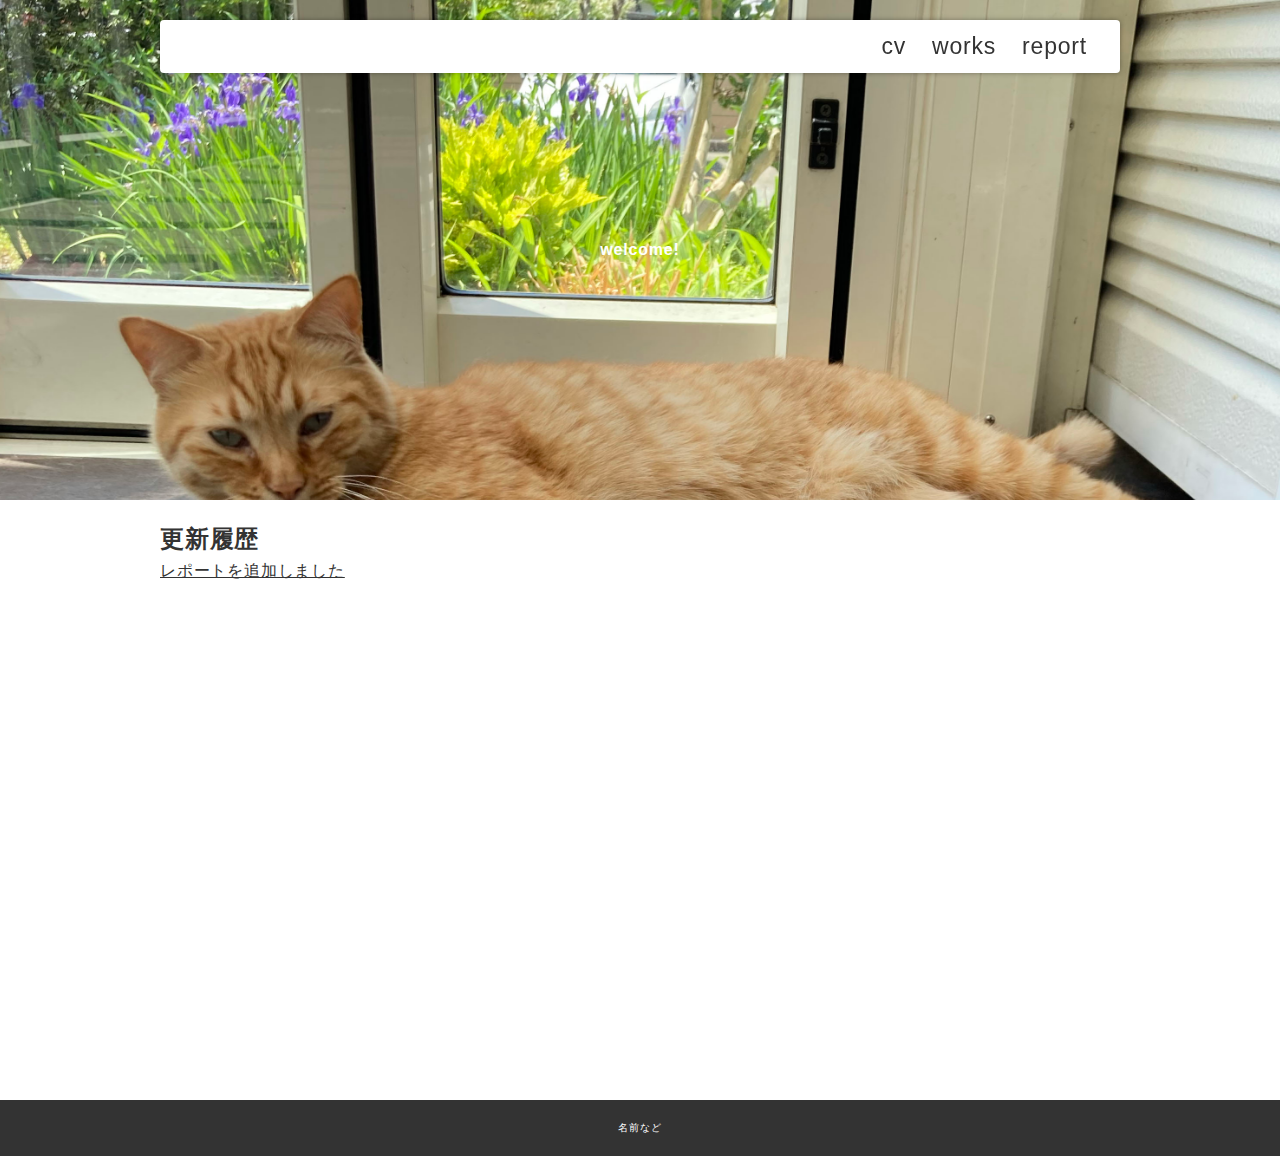
==== index.html @ 6a3b651f "Update index.html" ====
<!DOCTYPE html>
<html lang="ja">
<head>
  <meta charset="UTF-8">
  <meta http-equiv="X-UA-Compatible" content="IE=edge">
  <meta name="viewport" content="width=device-width, initial-scale=1.0">
  <link rel="stylesheet" href="./css/style.css">
  <title>トップページ</title>
</head>
<body>
  
  <header>
    <div class="inner">
      <p id="header_logo">
        <a href="./index.html"><img src="./images/1x/logname.png" alt=""></a>
      </p>
      <ul id="global_menu">
        <li><a href="./cv.html">cv</a></li>
        <li><a href="./works/index.html">works</a></li>
        <li><a href="./reports/index.html">report</a></li>
      </ul>
    </div>
  </header>

  <section>
    <!-- 空の要素だけどcssで背景を設定している -->
    <div class="top_eye_catch">
      welcome!
    </div>
    <div class="contents">
      <h2>更新履歴</h2>
      <li></li>
      <ul>
        <li><a href="./reports/report01.html">レポートを追加しました</a></li>
      </ul>
    </div>
  </section>

  <footer>
    名前など
  </footer>


</body>
</html>
---- css/style.css ----
@charset "UTF-8";
/*======================================================
基本
======================================================*/
* {
  box-sizing: border-box;
  margin: 0;
  padding: 0;
}

html {
  font-size: 62.5%;
}

html,
body {
  height: 100%;
  font-feature-settings: "palt";
  background-color: #fff;
  position: relative;
}

body {
  font-size: 1.6rem;
  line-height: 1.6;
  font-family: "游ゴシック体", YuGothic, "游ゴシック", "Yu Gothic", "ヒラギノ角ゴ ProN W3", "Hiragino Kaku Gothic ProN", "メイリオ", Meiryo, sans-serif;
  color: #333333;
  letter-spacing: 0.05em;
}

body.contents_page {
  padding-top: 100px;
}

a {
  color: inherit;
  transition: 0.3s opacity;
}

a:hover {
  opacity: 0.7;
}

img {
  max-width: 100%;
  height: auto;
}

li {
  list-style: none;
}

@media (min-width: 901px) {
  .sp_only {
    display: none !important;
  }
}

@media (max-width: 900px) {
  .pc_only {
    display: none !important;
  }
}

/*======================================================
header
======================================================*/
header {
  position: fixed;
  z-index: 2;
  max-width: 1000px;
  top: 0;
  left: 0;
  right: 0;
  margin: auto;
}

header a {
  display: block;
  text-decoration: none;
}

header .inner {
  display: flex;
  background-color: #fff;
  justify-content: space-between;
  padding: 15px 20px;
  box-shadow: 0px 0px 5px rgba(0, 0, 0, 0.35);
  border-radius: 4px;
  margin: 20px;
}

/*======================================================
footer
======================================================*/
footer {
  background-color: #333;
  color: #fff;
  text-align: center;
  padding: 20px;
  font-size: 10px;
}

/*======================================================
コンテンツ
======================================================*/
#header_logo img {
  display: block;
}

#global_menu {
  display: flex;
  font-size: 23px;
  position: relative;
}

#global_menu a {
  padding: 0px 13px;
  line-height: 1;
  position: relative;
}

#global_menu li {
  position: relative;
}

#global_menu li.current::before {
  content: "";
  bottom: 2px;
  position: absolute;
  width: 100%;
  height: 10px;
  background-color: #ccc;
}

.top_eye_catch {
  height: 500px;
  background-image: url(../images/kiichan.jpg);
  background-size: cover;
  background-position: center center;
  background-attachment: fixed;
  display: flex;
  align-items: center;
  justify-content: center;
  color: #fff;
  font-weight: bold;
}

.report_eye_catch {
  height: 300px;
  background-image: url(../images/asagao.jpg);
  background-size: cover;
  background-position: center center;
  display: flex;
  align-items: center;
  justify-content: center;
  color: #fff;
  font-weight: bold;
}

.contents {
  max-width: 1000px;
  min-height: 600px;
  padding: 20px;
  margin: auto;
}

.thumb_list {
  display: flex;
  flex-wrap: wrap;
  margin: 0 -10px;
}

.thumb_list li {
  width: 25%;
  height: 120px;
  padding: 10px;
}

.thumb_list li a {
  display: block;
  height: 100%;
}

.thumb_list li a img {
  display: block;
  border: 1px solid #ccc;
  width: 100%;
  height: 100%;
  object-fit: cover;
  object-position: center center;
}

/*======================================================
report
======================================================*/
.report {
  border: 1px solid #ccc;
  padding: 40px;
}

.report .outline {
  margin-bottom: 40px;
  display: flex;
}

.report .outline .pic {
  width: 45%;
  border: 3px solid #999;
}

.report .outline .txt {
  flex: 1;
  padding-left: 20px;
}

.report h1 {
  margin-bottom: 20px;
  padding-left: 10px;
  border-left: 5px solid #ff9a02;
}

.ex_link {
  display: inline-block;
  position: relative;
  padding: 4px;
  padding-left: 26px;
}

.ex_link::before {
  box-sizing: border-box;
  content: "";
  display: block;
  width: 20px;
  height: 14px;
  border: 3px solid #666;
  border-radius: 3px;
  position: absolute;
  left: 0;
  top: 0;
  bottom: 0;
  margin: auto;
}

/*======================================================
汎用
======================================================*/
.mb_m {
  margin-bottom: 20px;
}
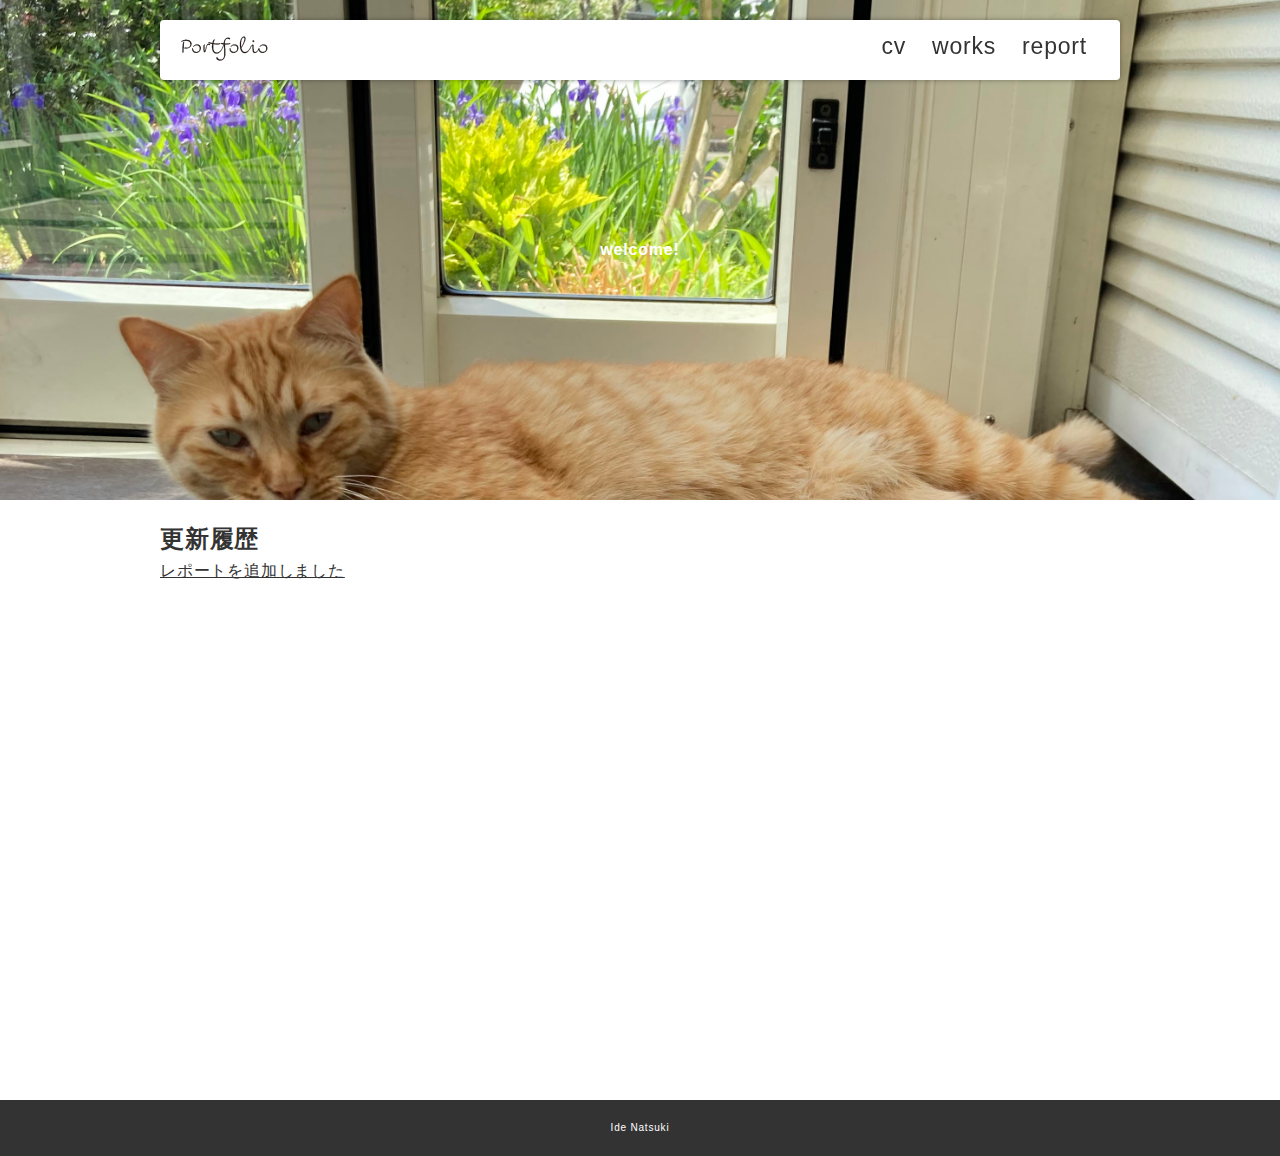
==== commit e2fd5112: "Update index.html" ====
--- a/index.html
+++ b/index.html
@@ -37,7 +37,7 @@
   </section>
 
   <footer>
-    名前など
+    Ide Natsuki
   </footer>
 
 
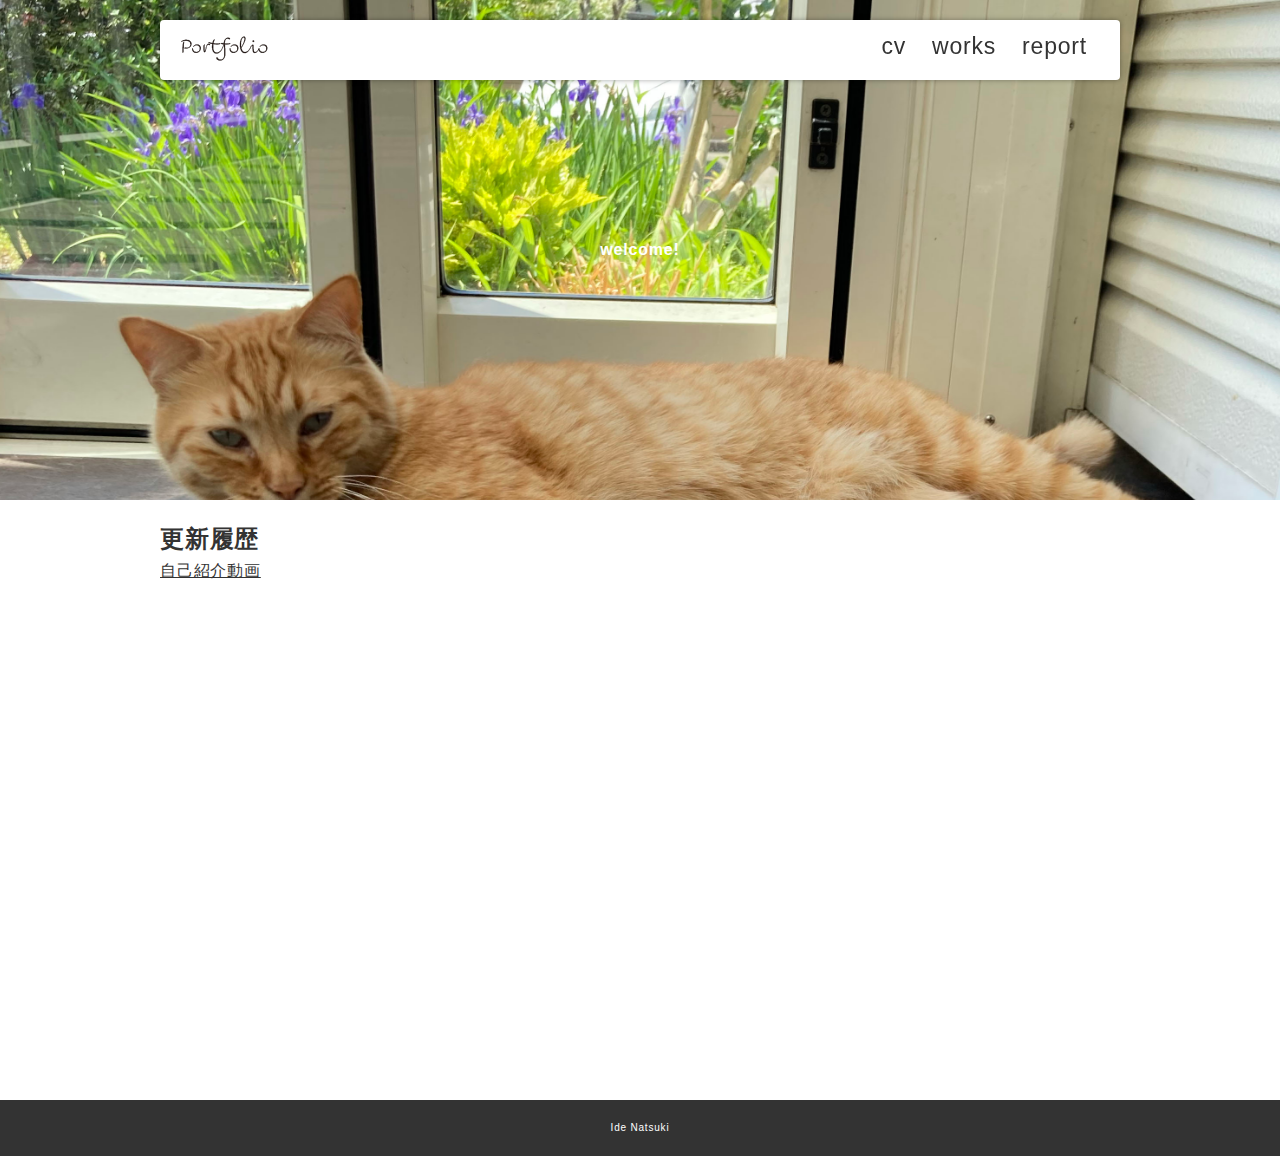
==== commit de7f6774: "Update index.html" ====
--- a/index.html
+++ b/index.html
@@ -31,7 +31,7 @@
       <h2>更新履歴</h2>
       <li></li>
       <ul>
-        <li><a href="./reports/report01.html">レポートを追加しました</a></li>
+        <li><a href="./works/report01.html">自己紹介動画</a></li>
       </ul>
     </div>
   </section>
--- a/css/style.css
+++ b/css/style.css
@@ -248,3 +248,42 @@
 .mb_m {
   margin-bottom: 20px;
 }
+
+#case1{
+  border-left: 1px solid #000;
+  margin-left: 30px;
+  }
+  
+ #case1 li{
+  display: flex;
+  align-items: flex-start;
+  margin-bottom: 14px;
+ }
+  
+ #case1 li .year{
+  width: 80px;
+  display: flex;
+  align-items: center;
+ }
+  
+ #case1 li .year::before{
+  content: '';
+  display: block;
+  position: relative;
+  width: 14px;
+  height: 14px;
+  border-radius: 7px;
+  background-color: #b0ccff;
+  left: -7px;
+  margin-right: 5px;
+ }
+  
+ #case1 li .date{
+  width: 60px;
+ }
+  
+ #case1 li .content{
+  flex: 1;
+ }
+ 
+ 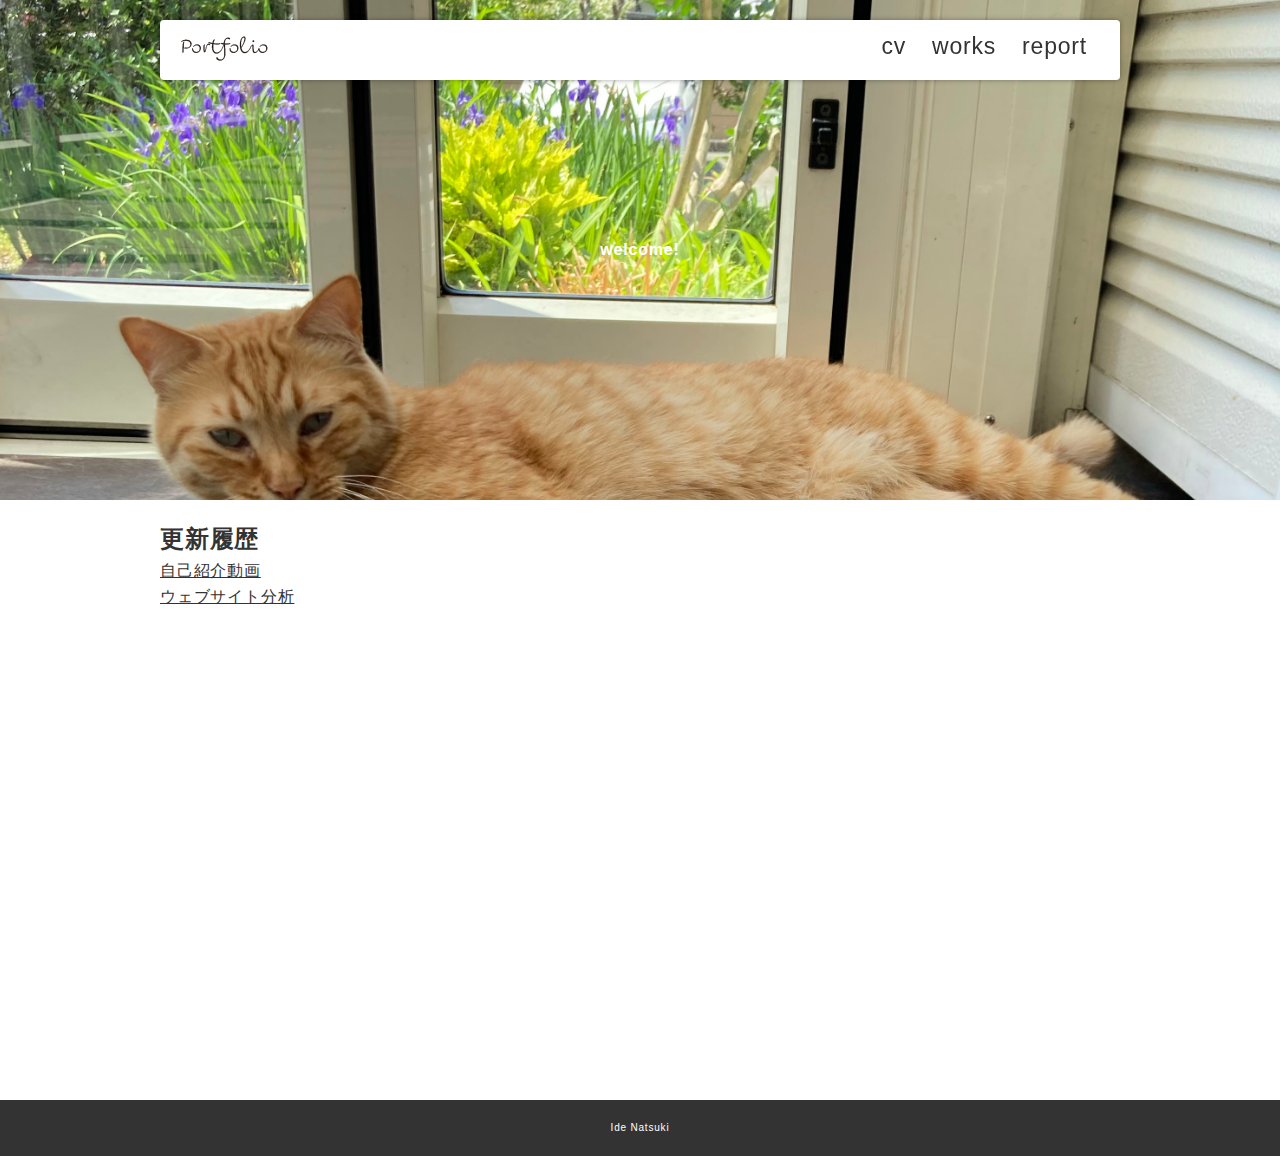
==== commit 6a78c0c1: "Update index.html" ====
--- a/index.html
+++ b/index.html
@@ -33,6 +33,9 @@
       <ul>
         <li><a href="./works/report01.html">自己紹介動画</a></li>
       </ul>
+      <ul>
+        <li><a href="./reports/report01.html">ウェブサイト分析</a></li>
+      </ul>
     </div>
   </section>
 
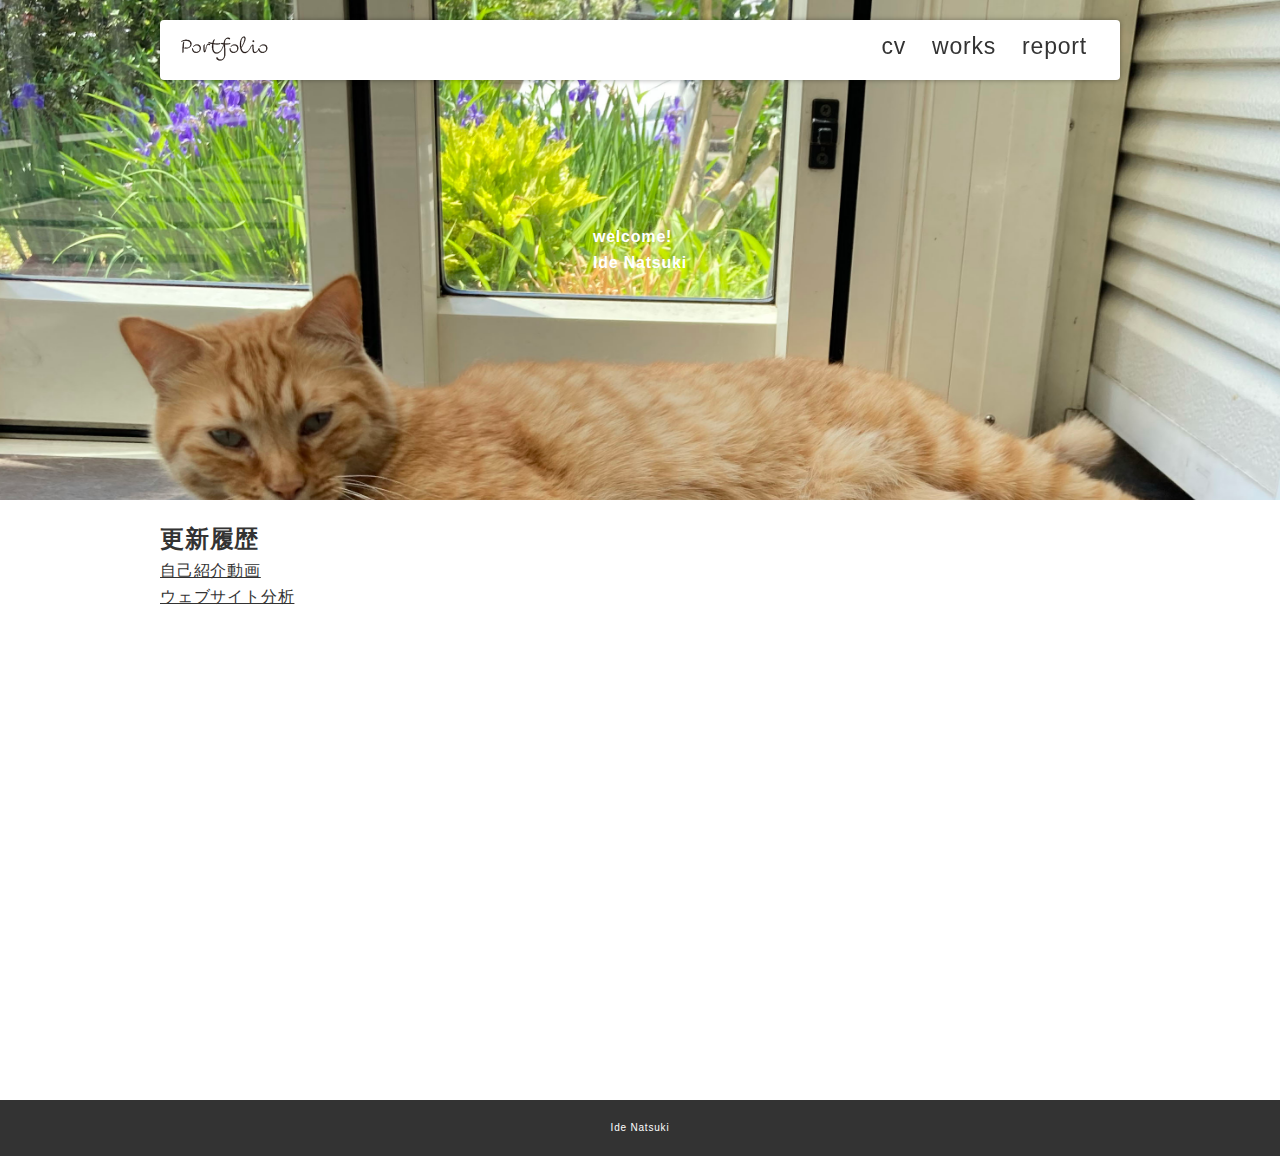
==== commit 12b9abf0: "Update index.html" ====
--- a/index.html
+++ b/index.html
@@ -25,7 +25,8 @@
   <section>
     <!-- 空の要素だけどcssで背景を設定している -->
     <div class="top_eye_catch">
-      welcome!
+      welcome!<br>
+      Ide Natsuki
     </div>
     <div class="contents">
       <h2>更新履歴</h2>
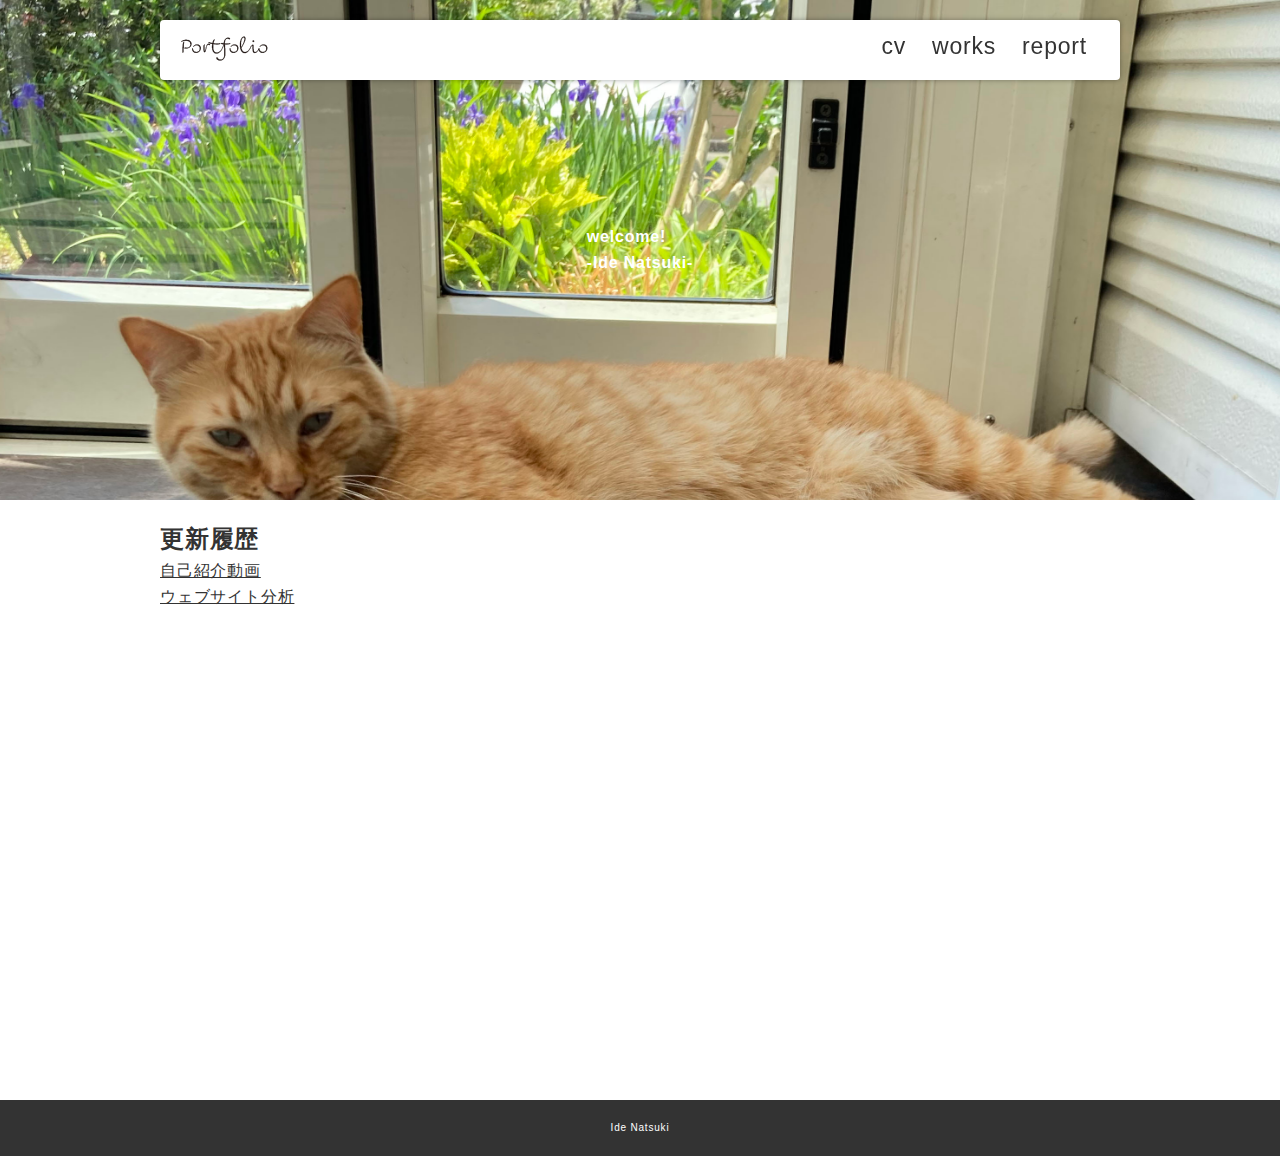
==== commit 9f802020: "Update index.html" ====
--- a/index.html
+++ b/index.html
@@ -26,7 +26,7 @@
     <!-- 空の要素だけどcssで背景を設定している -->
     <div class="top_eye_catch">
       welcome!<br>
-      Ide Natsuki
+      -Ide Natsuki-
     </div>
     <div class="contents">
       <h2>更新履歴</h2>
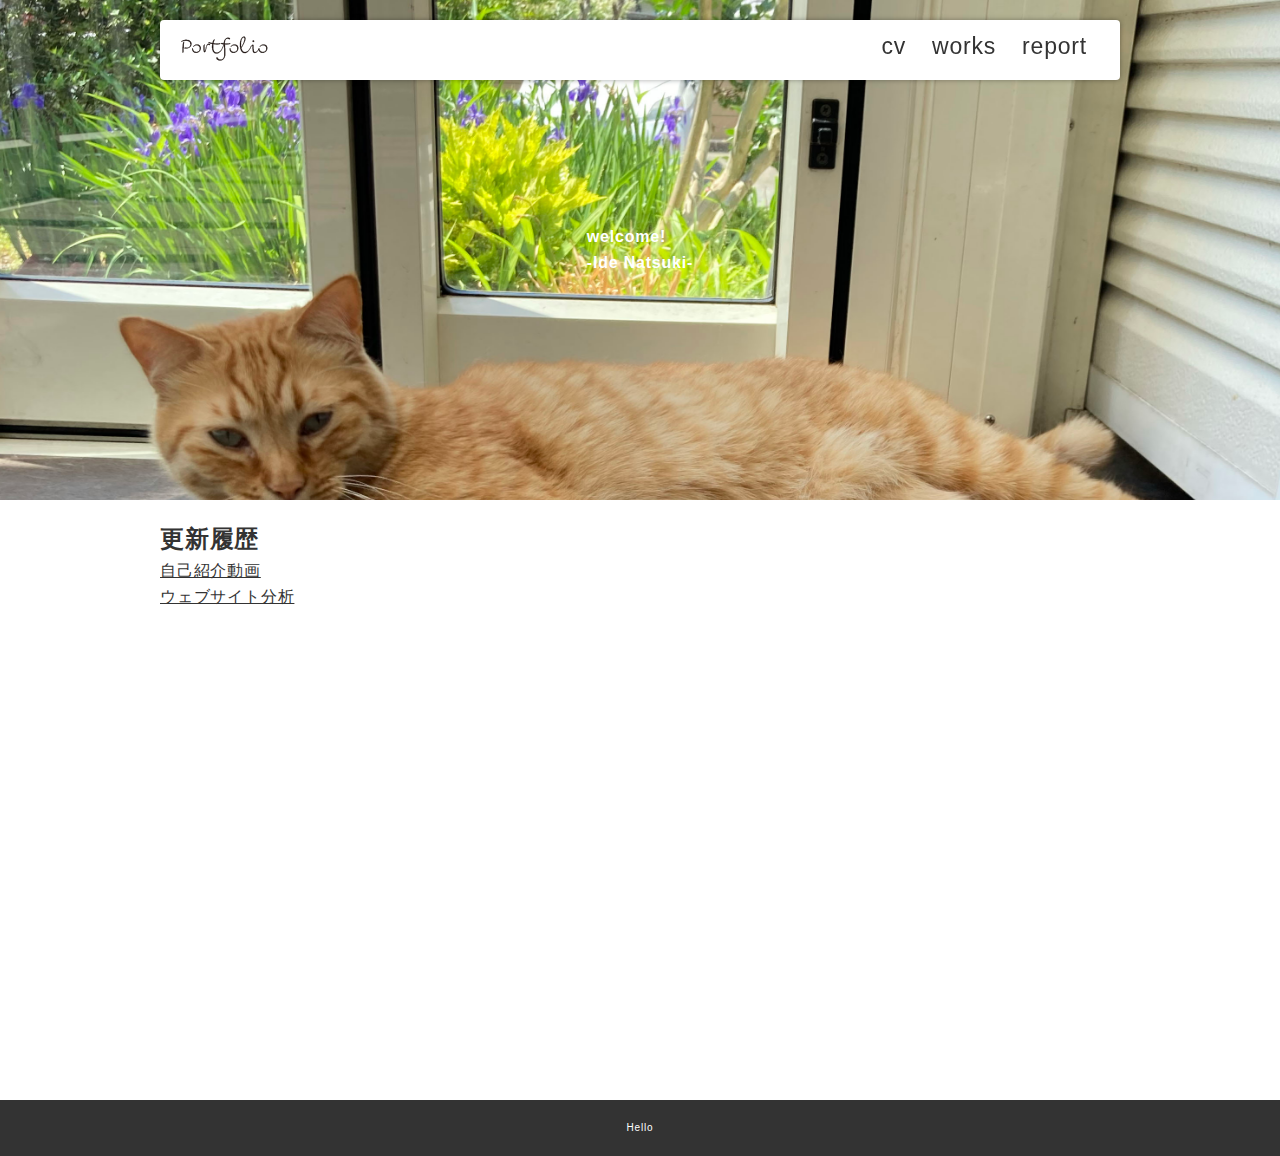
==== commit 3ba292a9: "Update index.html" ====
--- a/index.html
+++ b/index.html
@@ -41,7 +41,7 @@
   </section>
 
   <footer>
-    Ide Natsuki
+    Hello
   </footer>
 
 
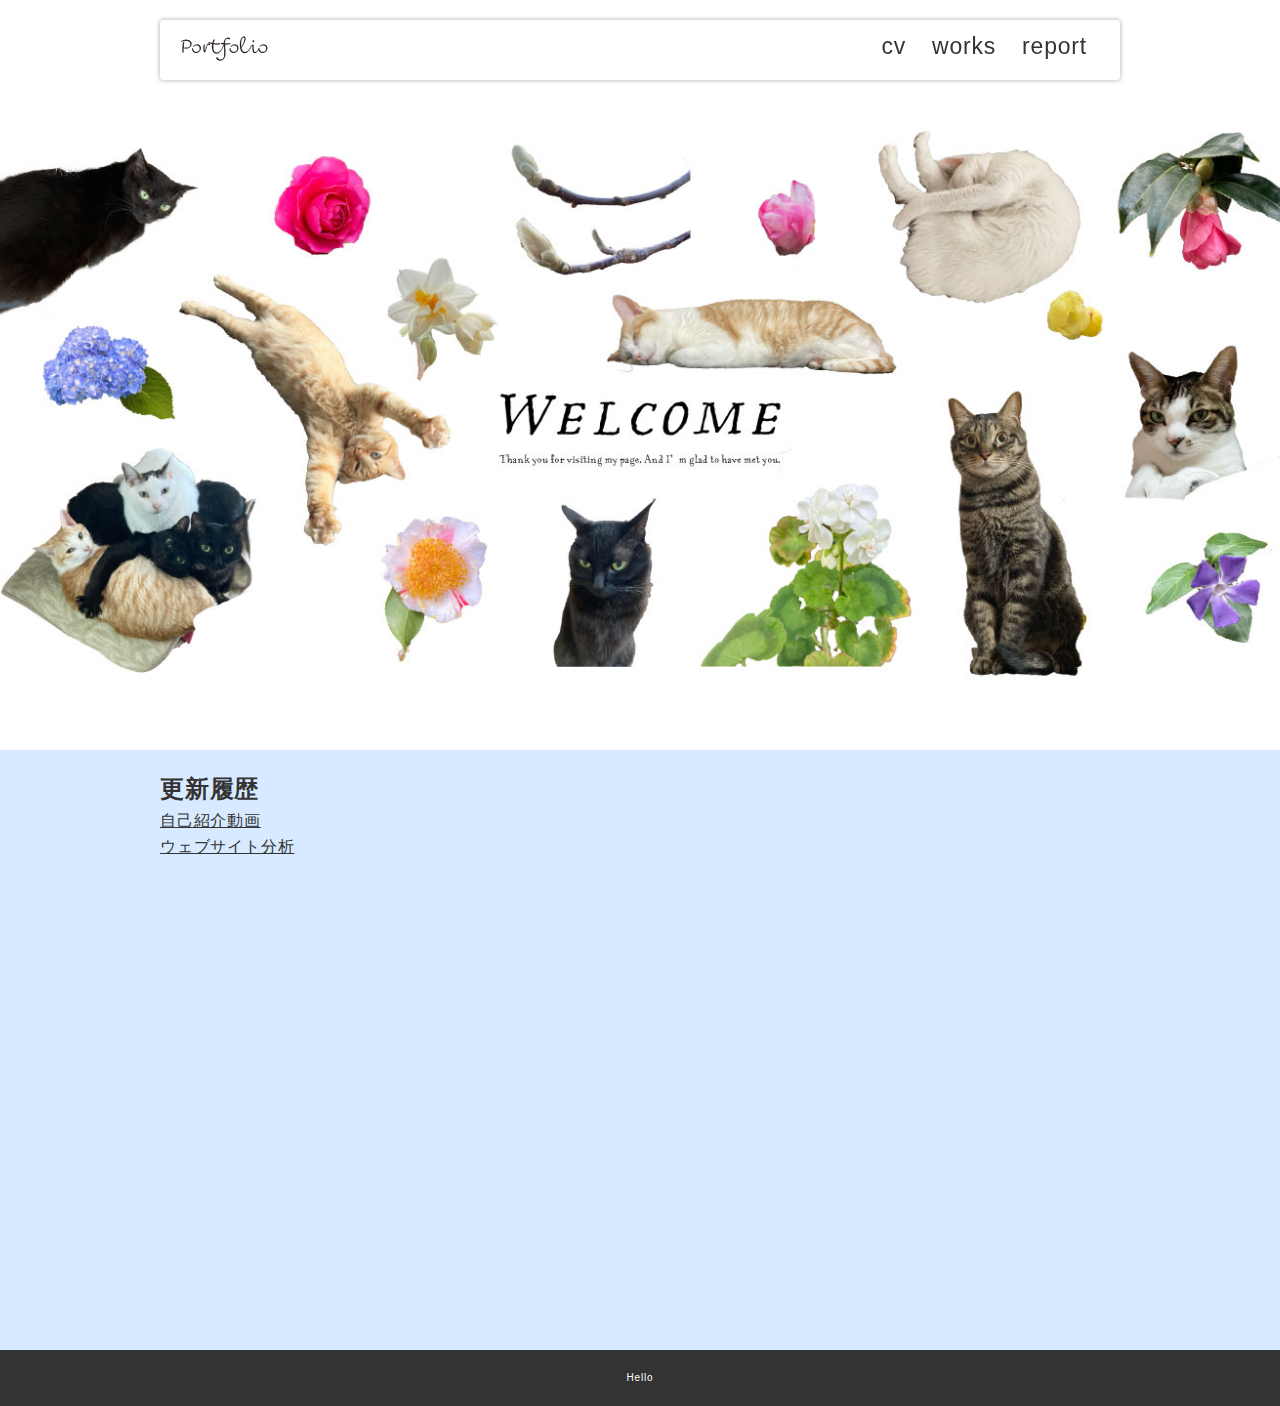
==== commit b4e69743: "Update index.html" ====
--- a/index.html
+++ b/index.html
@@ -25,8 +25,7 @@
   <section>
     <!-- 空の要素だけどcssで背景を設定している -->
     <div class="top_eye_catch">
-      welcome!<br>
-      -Ide Natsuki-
+  
     </div>
     <div class="contents">
       <h2>更新履歴</h2>
--- a/css/style.css
+++ b/css/style.css
@@ -16,7 +16,7 @@
 body {
   height: 100%;
   font-feature-settings: "palt";
-  background-color: #fff;
+  background-color: #D7EAFF;
   position: relative;
 }
 
@@ -134,11 +134,10 @@
 }
 
 .top_eye_catch {
-  height: 500px;
-  background-image: url(../images/kiichan.jpg);
+  height: 750px;
+  background-image: url(../images/cvpage.jpg);
   background-size: cover;
   background-position: center center;
-  background-attachment: fixed;
   display: flex;
   align-items: center;
   justify-content: center;
@@ -147,8 +146,20 @@
 }
 
 .report_eye_catch {
-  height: 300px;
+  height: 700px;
   background-image: url(../images/asagao.jpg);
+  background-size: cover;
+  background-position: center center;
+  display: flex;
+  align-items: center;
+  justify-content: center;
+  color: #fff;
+  font-weight: bold;
+}
+
+.cv_eye_catch {
+height: 750px;
+  background-image: url(../images/cvpage.jpg);
   background-size: cover;
   background-position: center center;
   display: flex;
